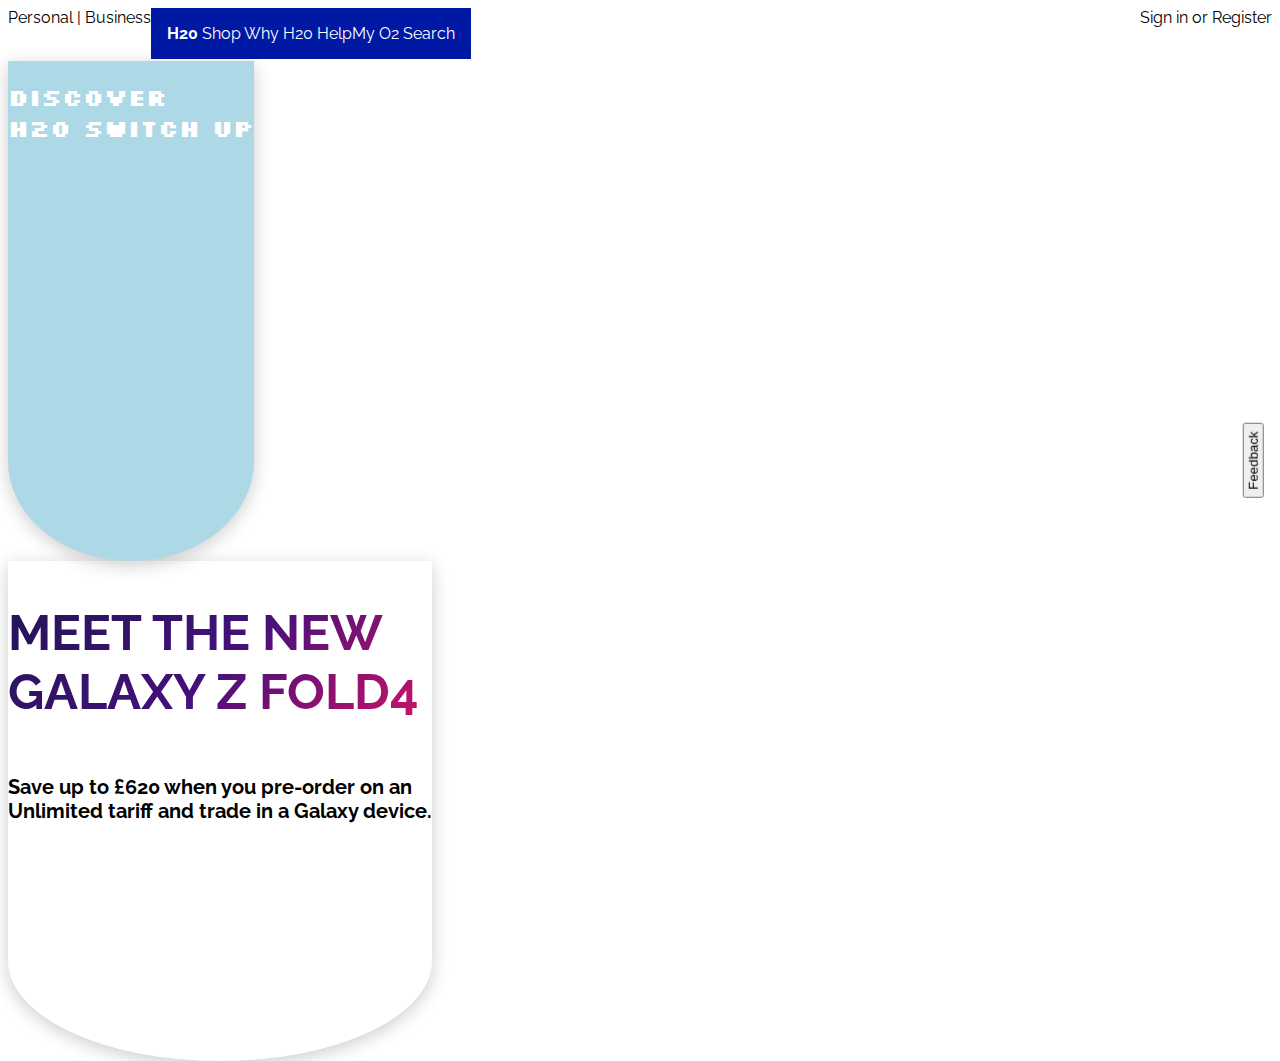
==== FSB _JS_Assignments/Set3/homepage.html @ 0f4d39f5 "addes files via website" ====
<!DOCTYPE html>
<html lang="en">
<head>
    <meta charset="UTF-8">
    <meta http-equiv="X-UA-Compatible" content="IE=edge">
    <meta name="viewport" content="width=device-width, initial-scale=1.0">
    <title>H2O.in</title>
    <!-- CSS only -->

<link href="https://cdn.jsdelivr.net/npm/bootstrap@5.2.0/dist/css/bootstrap.min.css" rel="stylesheet" integrity="sha384-gH2yIJqKdNHPEq0n4Mqa/HGKIhSkIHeL5AyhkYV8i59U5AR6csBvApHHNl/vI1Bx" crossorigin="anonymous">
<link rel="stylesheet" href="https://cdnjs.cloudflare.com/ajax/libs/font-awesome/6.1.2/css/all.min.css" integrity="sha512-1sCRPdkRXhBV2PBLUdRb4tMg1w2YPf37qatUFeS7zlBy7jJI8Lf4VHwWfZZfpXtYSLy85pkm9GaYVYMfw5BC1A==" crossorigin="anonymous" referrerpolicy="no-referrer" />
<link rel="stylesheet" href="./home.css">
<script
  src="https://code.jquery.com/jquery-3.6.0.js"
  integrity="sha256-H+K7U5CnXl1h5ywQfKtSj8PCmoN9aaq30gDh27Xc0jk="
  crossorigin="anonymous"></script>
</head>
<body>
    <div class="container-fluid container-xxl">
        <div class="welcome ">
            <div class="self p-1">
                <span class="p-1">Personal </span>|
                <span class="p-1">Business</span>
            </div>
            <div class="signUp">
                <span class="p-1">Sign in or</span>
                <span class="p-1">Register</span>
            </div>
        </div>
        

        <div class="navigator">
            <div class="navigatorLinks">
                <span class="p-1"><strong>H20</strong></span>
                <span class="p-1">Shop</span>
                <span class="p-1">Why H20</span>
                <span class="p-1">Help</span>
            </div>

            <div class="explore">
                <span class="p-1" class="">My O2</span>
                <span class="p-1" class="">Search</span>
                <span class="p-1" class="boat"></span>
            </div>
        </div>

        <div class="megaDropDown">
            <div class="container">
                <div class="row">
                  <div class="col-lg">
                    <ul>Phones
                        <li>Refurbished Phone</li>
                        <li>Phones</li>
                        <li>Upgrades</li>
                        <li>Apple</li>
                        <li>Samsung</li>
                    </ul>

                  </div>
                  <div class="col-lg">
                    <ul>Tablet,Laptops,Dongle
                        <li>Dongles</li>
                        <li>Tablet</li>
                        <li>iPad</li>
                        <li>Android Tablets</li>
                        <li>Laptops</li>
                    </ul>
                  </div>
                  <div class="col-lg">
                    <ul>Sims & Tarrifs
                        <li>pay as u GO</li>
                        <li>Pay monthly</li>
                        <li>Tarrifs</li>
                        <li>International</li>
                        <li>Top Up</li>
                    </ul>
                  </div>
                  <div class="col-lg">
                    <ul>Accessories and more
                        <li>Tech and Accessories</li>
                        <li>Apple Watch</li>
                        <li>Galaxy Watch</li>
                        <li>Great Deals</li>
                        <li>Coming soon</li>
                    </ul>
                  </div>
                </div>
              </div>
        </div>

        <div class="discover huge">
            <h2 class="m-5">Discover <br> H2O Switch Up</h2>
        </div>

        <div class="galaxy">
            <h2 class="animate-charcter m-5">Meet the new <br>
            Galaxy Z Fold4</h2>

            <h1 class="m-lg-5">Save up to £620 when you pre-order on an 
                <br>
                Unlimited tariff and trade in a Galaxy device.</h1>
        </div>

        <div class="feedback">
            <button>Feedback</button>
        </div>
    </div>
</body>

    <script>
        $(".navigatorLinks").on('mouseenter',function(){
            $(".megaDropDown").show()
        })

        $(".megaDropDown").on('mouseleave',function(){
            $(".megaDropDown").hide()
        })
    </script> 

</html>
---- FSB _JS_Assignments/Set3/home.css ----
@import url('https://fonts.googleapis.com/css2?family=DynaPuff&family=Edu+SA+Beginner:wght@500&family=Raleway:wght@500&family=Silkscreen:wght@700&display=swap');


.container-fluid{
    padding: unset !important;
    font-family: 'Raleway', sans-serif;
    ;
}
.welcome .self{
    float:left;
}
.welcome .signUp{
    float:right;
}

.navigator{
    float:left;
    color:white;
    background-color: #0019a5;
    padding: 1rem;
    width: inherit;
}

.container-fluid span{
    cursor: pointer;
}
.navigator .navigatorLinks{
    float: left;
}
.navigator .explore{
    float: right;
}

.discover{
    float:left;
    clear: left;
    width: inherit;
    margin-top:2px;
    background: lightblue url("https://www.o2.co.uk/documents/456036/5702218/switch-up-interim-billboard-xxl-2000-right-dark-210722.jpg/69c9bd85-2bcc-dc24-2cf7-a8f9148ab345?t=1658419324893") no-repeat fixed center;
}


.huge {
    border-radius: 0 0 250% 250%/0 0 500px 500px;
    position: relative;
    width:inherit;
    box-shadow: 0 4px 18px rgba(0, 0, 0, 0.2); 
    min-height: 500px;
}

.discover h2{
    color:white;   
    font-family:'Silkscreen', cursive;;
}
    
.feedback{
    float:left;
    clear: both;
    position: fixed;
    top:50%;
    left: 95%;
    transform: rotate(270deg);
}

.galaxy{
    float:left;
    clear: left;
    background: white url("https://www.o2.co.uk/documents/456036/5819307/z-fold4-pre-order-billboard-xxl-2000-right-dark-020822.jpg/8b270007-44f0-c019-fb28-cc8db72b260e?t=1659702571905") no-repeat center center;

    border-radius: 0 0 250% 250%/0 0 500px 500px;
    width:inherit;
    box-shadow: 0 4px 18px rgba(0, 0, 0, 0.2); 
    min-height: 500px;
}

.galaxy h1{
    font-size: 20px;
}

.animate-charcter
{
   text-transform: uppercase;
  background-image: linear-gradient(
    -225deg,
    #231557 0%,
    #44107a 29%,
    #ff1361 67%,
    #fff800 100%
  );
  background-size: auto auto;
  background-clip: border-box;
  background-size: 200% auto;
  color: #fff;
  background-clip: text;
  text-fill-color: transparent;
  -webkit-background-clip: text;
  -webkit-text-fill-color: transparent;
  animation: textclip 3s linear infinite;
  display: inline-block;
      font-size: 50px;
}

@keyframes textclip {
  to {
    background-position: 100% center;
  }
}

.megaDropDown{
    float: left;
    clear: both;
    display: none;
}

.megaDropDown ul li{
    list-style: none;
    color: #0019a5;
}
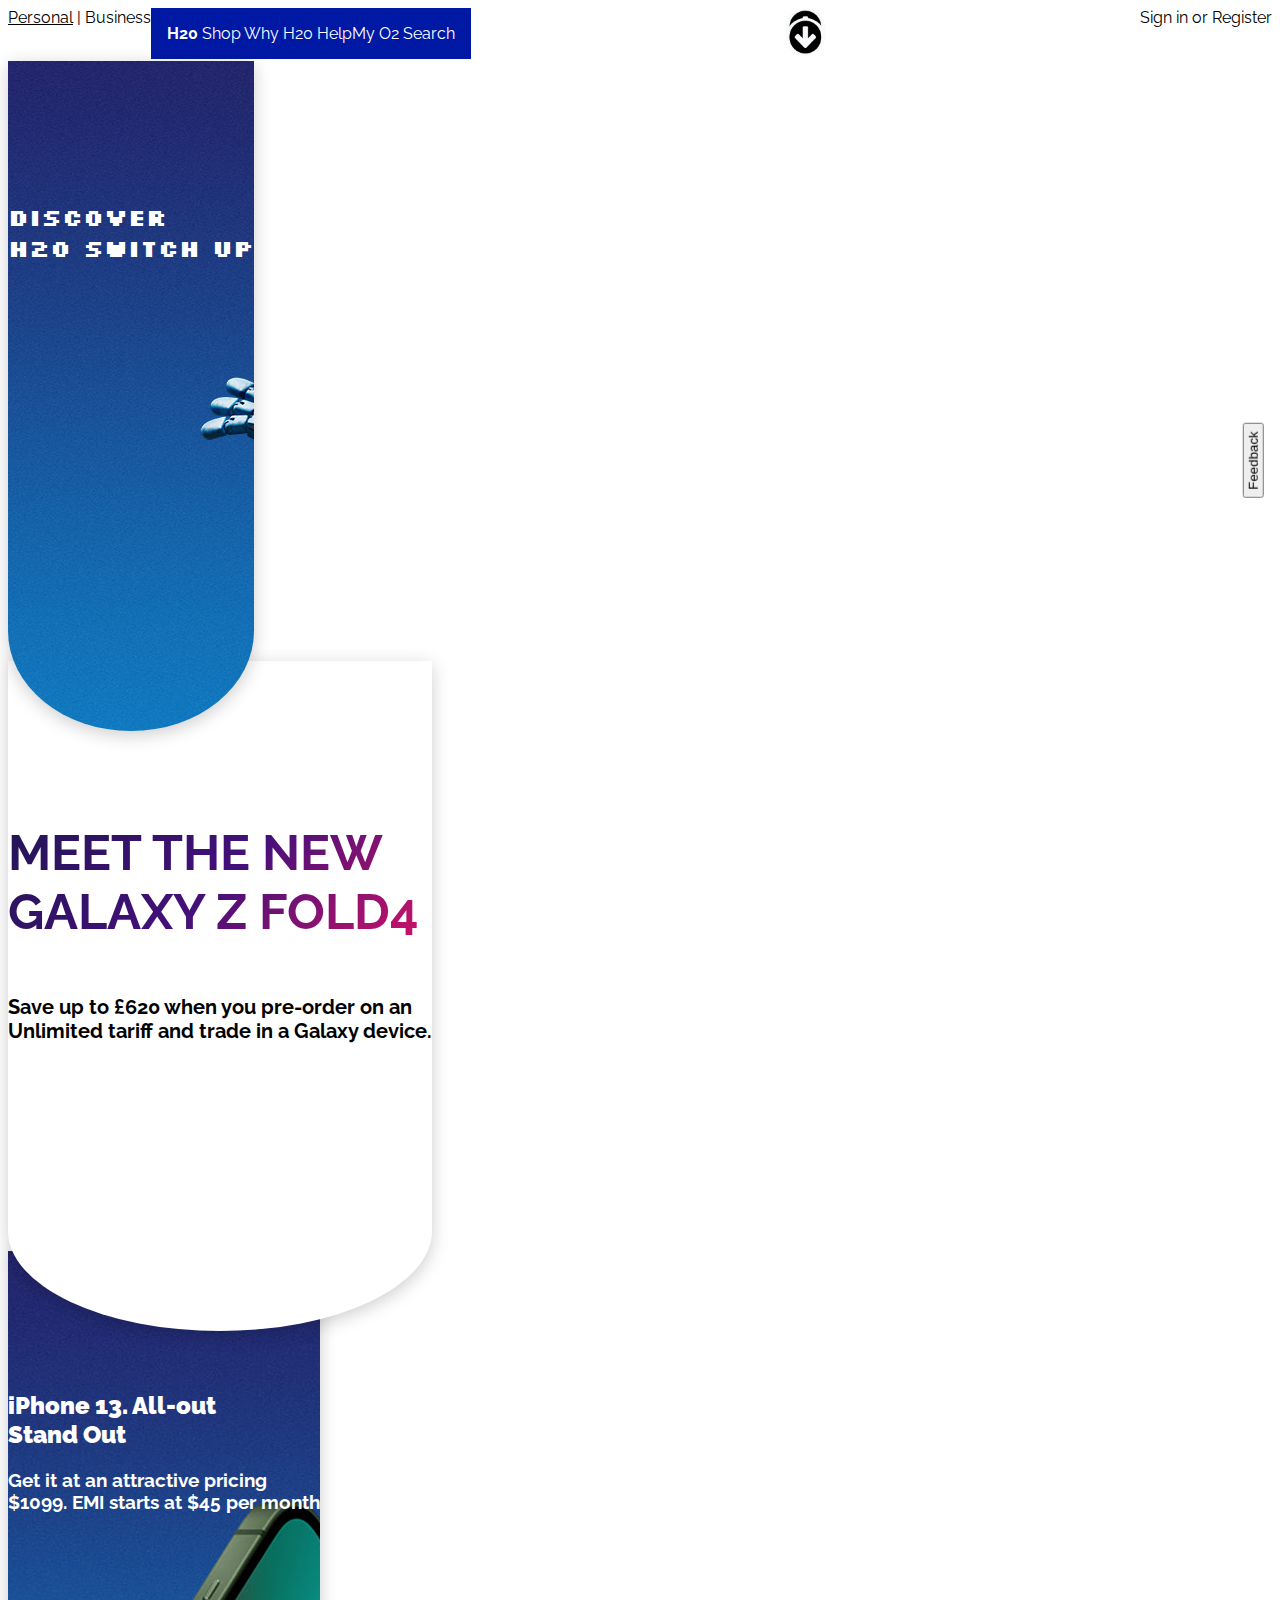
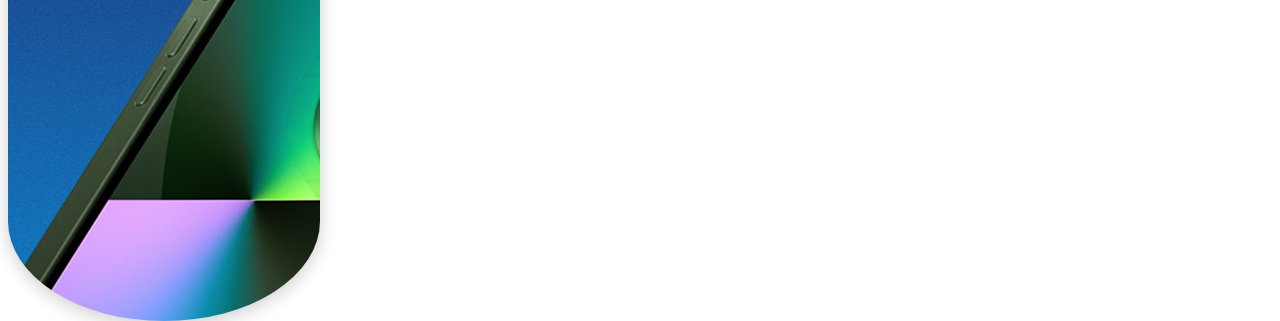
==== commit 3050e4d0: "Add files via upload" ====
--- a/FSB _JS_Assignments/Set3/homepage.html
+++ b/FSB _JS_Assignments/Set3/homepage.html
@@ -19,7 +19,7 @@
     <div class="container-fluid container-xxl">
         <div class="welcome ">
             <div class="self p-1">
-                <span class="p-1">Personal </span>|
+                <span class="p-1"><u>Personal</u> </span>|
                 <span class="p-1">Business</span>
             </div>
             <div class="signUp">
@@ -88,23 +88,49 @@
               </div>
         </div>
 
+        
+
+        <!-- WELCOME DIV STARTS HERE -->
         <div class="discover huge">
             <h2 class="m-5">Discover <br> H2O Switch Up</h2>
         </div>
+        <div class="arrowImg">
+            <image src="./arrow photo.png"></image>
+        </div>
 
+         <!-- WELCOME DIV ENDS HERE -->
+
+        <!-- FLIP DIV STARTS HERE -->
         <div class="galaxy">
             <h2 class="animate-charcter m-5">Meet the new <br>
             Galaxy Z Fold4</h2>
-
             <h1 class="m-lg-5">Save up to £620 when you pre-order on an 
                 <br>
                 Unlimited tariff and trade in a Galaxy device.</h1>
         </div>
+        <div class="arrowImg">
+            <image src="./arrow photo.png"></image>
+        </div>
+        <!-- FLIP DIV ENDS HERE -->
+
+        <!-- iPhone DIV ENDS HERE -->
+
+        <div class="iphone">
+            <h2 class="white m-3"><b>iPhone 13. All-out<br>
+            Stand Out</h2></b>
+            <h3 class="white m-lg-3">Get it at an attractive pricing 
+                <br>
+                $1099. EMI starts at $45 per month</h3>
+        </div>
+
+        <!-- iPhone DIV ENDS HERE -->
 
         <div class="feedback">
             <button>Feedback</button>
         </div>
+        
     </div>
+    
 </body>
 
     <script>
--- a/FSB _JS_Assignments/Set3/home.css
+++ b/FSB _JS_Assignments/Set3/home.css
@@ -1,17 +1,18 @@
 @import url('https://fonts.googleapis.com/css2?family=DynaPuff&family=Edu+SA+Beginner:wght@500&family=Raleway:wght@500&family=Silkscreen:wght@700&display=swap');
 
 
+.white{
+    color: white;
+}
 .container-fluid{
     padding: unset !important;
     font-family: 'Raleway', sans-serif;
     ;
 }
-.welcome .self{
+.welcome .self,.navigator .navigatorLinks{
     float:left;
 }
-.welcome .signUp{
-    float:right;
-}
+
 
 .navigator{
     float:left;
@@ -24,10 +25,8 @@
 .container-fluid span{
     cursor: pointer;
 }
-.navigator .navigatorLinks{
-    float: left;
-}
-.navigator .explore{
+
+.navigator .explore,.welcome .signUp{
     float: right;
 }
 
@@ -36,7 +35,42 @@
     clear: left;
     width: inherit;
     margin-top:2px;
-    background: lightblue url("https://www.o2.co.uk/documents/456036/5702218/switch-up-interim-billboard-xxl-2000-right-dark-210722.jpg/69c9bd85-2bcc-dc24-2cf7-a8f9148ab345?t=1658419324893") no-repeat fixed center;
+    margin-bottom: 10px;
+    background: lightblue url("./images/welcome.jpg") no-repeat center center;
+
+    position: relative;
+    z-index: 4;
+    padding-top: 120px;
+}
+
+.galaxy{
+    float:left;
+    clear: left;
+    background: white url("https://www.o2.co.uk/documents/456036/5819307/z-fold4-pre-order-billboard-xxl-2000-right-dark-020822.jpg/8b270007-44f0-c019-fb28-cc8db72b260e?t=1659702571905") no-repeat center center;
+    border-radius: 0 0 250% 250%/0 0 500px 500px;
+    width:inherit;
+    box-shadow: 0 4px 18px rgba(0, 0, 0, 0.2); 
+    min-height: 550px;
+
+    position: relative;
+    z-index: 3;
+    padding-top: 120px;
+    margin-top: -80px;
+}
+
+.iphone{
+    float:left;
+    clear: left;
+    background: white url("./images/iPhone.jpg") no-repeat center center;
+    border-radius: 0 0 250% 250%/0 0 500px 500px;
+    width:inherit;
+    box-shadow: 0 4px 18px rgba(0, 0, 0, 0.2); 
+    min-height: 550px;
+
+    position: relative;
+    z-index: 2;
+    padding-top: 120px;
+    margin-top: -80px;
 }
 
 
@@ -45,7 +79,7 @@
     position: relative;
     width:inherit;
     box-shadow: 0 4px 18px rgba(0, 0, 0, 0.2); 
-    min-height: 500px;
+    min-height: 550px;
 }
 
 .discover h2{
@@ -60,18 +94,10 @@
     top:50%;
     left: 95%;
     transform: rotate(270deg);
+    z-index: 101;
 }
 
-.galaxy{
-    float:left;
-    clear: left;
-    background: white url("https://www.o2.co.uk/documents/456036/5819307/z-fold4-pre-order-billboard-xxl-2000-right-dark-020822.jpg/8b270007-44f0-c019-fb28-cc8db72b260e?t=1659702571905") no-repeat center center;
 
-    border-radius: 0 0 250% 250%/0 0 500px 500px;
-    width:inherit;
-    box-shadow: 0 4px 18px rgba(0, 0, 0, 0.2); 
-    min-height: 500px;
-}
 
 .galaxy h1{
     font-size: 20px;
@@ -100,11 +126,7 @@
       font-size: 50px;
 }
 
-@keyframes textclip {
-  to {
-    background-position: 100% center;
-  }
-}
+
 
 .megaDropDown{
     float: left;
@@ -115,4 +137,54 @@
 .megaDropDown ul li{
     list-style: none;
     color: #0019a5;
-}+}
+
+.arrowImg{
+    position: relative;
+    text-align: center;
+    width: 100%;
+    height: 10px;
+    animation: bounce 0.5s;
+    animation-direction: alternate;
+    animation-timing-function: cubic-bezier(.5, 0.05, 1, .5);
+    animation-iteration-count: infinite;
+    z-index: 100;
+}
+
+.arrowImg >img{
+    position: relative;
+    max-height: 40px;
+    max-width: 40px;
+    border-radius: 50%;
+}
+
+
+
+
+/* *******************************
+***                         ***
+***Vrushabh keyframes starts***
+***                         ***
+******************************* */
+
+@keyframes textclip {
+    to {
+      background-position: 100% center;
+    }
+  }
+
+@keyframes bounce {
+    from {
+        transform: translate3d(0, 0, 0);
+    }
+    to {
+        transform: translate3d(0, 15px, 0);
+    }
+}
+
+
+/* *******************************
+***                         ***
+***Vrushabh keyframes ends***
+***                         ***
+******************************* */